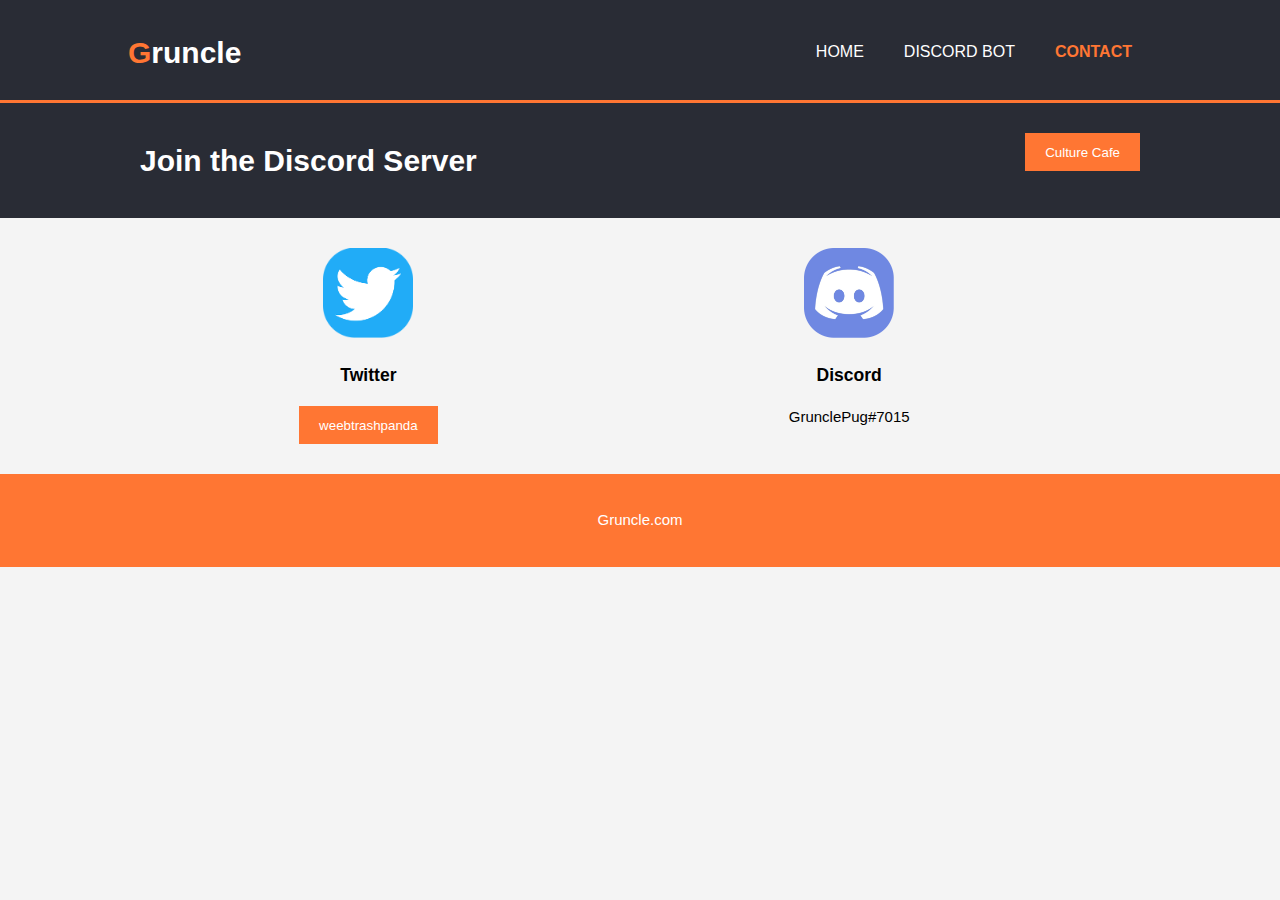
==== contact.html @ 2c4a375e "GruncleWebsite" ====
<!DOCTYPE html>
<html lang="en" dir="ltr">
  <head>
    <meta charset="utf-8">
    <meta name="viewport" content="width=device-width">
    <meta name="description" content="Gruncle.com is a Multistage aerobic capacity test that progressively gets more difficult as it continues.">
    <meta name="keywords" content="gruncle, grunclepug, grunclebot">
    <meta name="author" content="Chad Humphries">
    <title>Gruncle | Contact</title>
    <link rel="stylesheet" href="./css/style.css">
  </head>
  <body>
    <header>
      <div class="container">
        <div id="logo">
          <h1><span class="highlight">G</span>runcle</h1>
        </div>
        <nav>
          <ul>
            <li><a href="index.html">Home</a></li>
            <li><a href="grunclebot.html">Discord Bot</a></li>
            <li class="current"><a href="contact.html">Contact</a></li>
          </ul>
        </nav>
      </div>
    </header>

    <section id="discord">
      <div class="container">
        <h1>Join the Discord Server</h1>
        <button class="button_1" onclick="window.open('https://discord.gg/MuKwkwU', '_blank')">Culture Cafe</button>
      </div>
    </section>

    <section id="boxes">
      <div class="container">
        <div class="box">
          <img src="./img/logo_twitter.png">
          <h3>Twitter</h3>
          <button class="button_1" onclick="window.open('https://twitter.com/GrunclePug', '_blank')">weebtrashpanda</button>
        </div>

        <div class="box">
          <img src="./img/logo_discord.png">
          <h3>Discord</h3>
          <p>GrunclePug#7015</p>
        </div>
      </div>
    </section>

    <footer>
      <p>Gruncle.com</p>
    </footer>
  </body>
</html>
---- css/style.css ----
body
{
  font: 15px/1.5 Arial, Helvetica, sans-serif;
  padding:0;
  margin:0;
  background-color:#f4f4f4;
}

/* Global */
.container
{
  width:80%;
  margin:auto;
  overflow:hidden;
}

ul
{
  margin:0;
  padding:0;
}

.button_1
{
  height:38px;
  background:#FF7633;
  border:0;
  padding-left:20px;
  padding-right:20px;
  color:#ffffff;
}

.dark
{
  padding:15px;
  background:#292C35;
  color:#ffffff;
  margin-top:10px;
  margin-bottom:10px;
}

/* Header */
header
{
  background:#292C35;
  color:#ffffff;
  padding-top:30px;
  min-height:70px;
  border-bottom:#FF7633 3px solid;
}

header a
{
  color:#ffffff;
  text-decoration:none;
  text-transform:uppercase;
  font-size:16px;
}

header li
{
  float:left;
  display:inline;
  padding:0 20px 0 20px;
}

header #logo
{
  float:left;
}

header #logo h1
{
  margin:0;
}

header nav
{
  float:right;
  margin-top:10px;
}

header .highlight, header .current a
{
  color:#FF7633;
  font-weight:bold;
}

header a:hover
{
  color:#cccccc;
  font-weight:bold;
}

/* Showcase */
#showcase
{
  min-height:400px;
  background:url('../img/showcase.png') no-repeat center;
  background-size:cover;
  text-align:center;
  color:#ffffff;
}

#showcase h1
{
  margin-top:100px;
  font-size:55px;
  margin-bottom:10px;
}

#showcase p
{
  font-size:20px;
}

/* Discord */
#discord
{
  padding:15px;
  color:#ffffff;
  background:#292C35;
}

#discord h1
{
  float:left;
}

#discord button
{
  float:right;
  margin-top:15px;
}

/* Boxes */
#boxes
{
  margin-top:20px;
}

#boxes .box
{
  float:left;
  text-align:center;
  width:45%;
  padding:10px;
}

#boxes .box img
{
  width:90px;
}

#boxes article
{
  text-align:center;
  width:98%;
  padding:10px;
}

#boxes article img
{
  width:200px;
}

#boxes .highlight
{
  font-weight:bold;
}

/* Footer */
footer
{
  padding:20px;
  margin-top:20px;
  color:#ffffff;
  background-color:#FF7633;
  text-align:center;
}

/* Media Queries */
@media(max-width: 768px)
{
  header #logo,
  header nav
  header nav li,
  #discord h1,
  #discord button,
  #boxes .box
  {
    float:none;
    text-align:center;
    width:100%;
  }

  header
  {
    padding-bottom:20px;
  }

  #showcase h1
  {
    margin-top:40px;
  }

  #discord button
  {
    display:block;
    width:100%;
  }
}
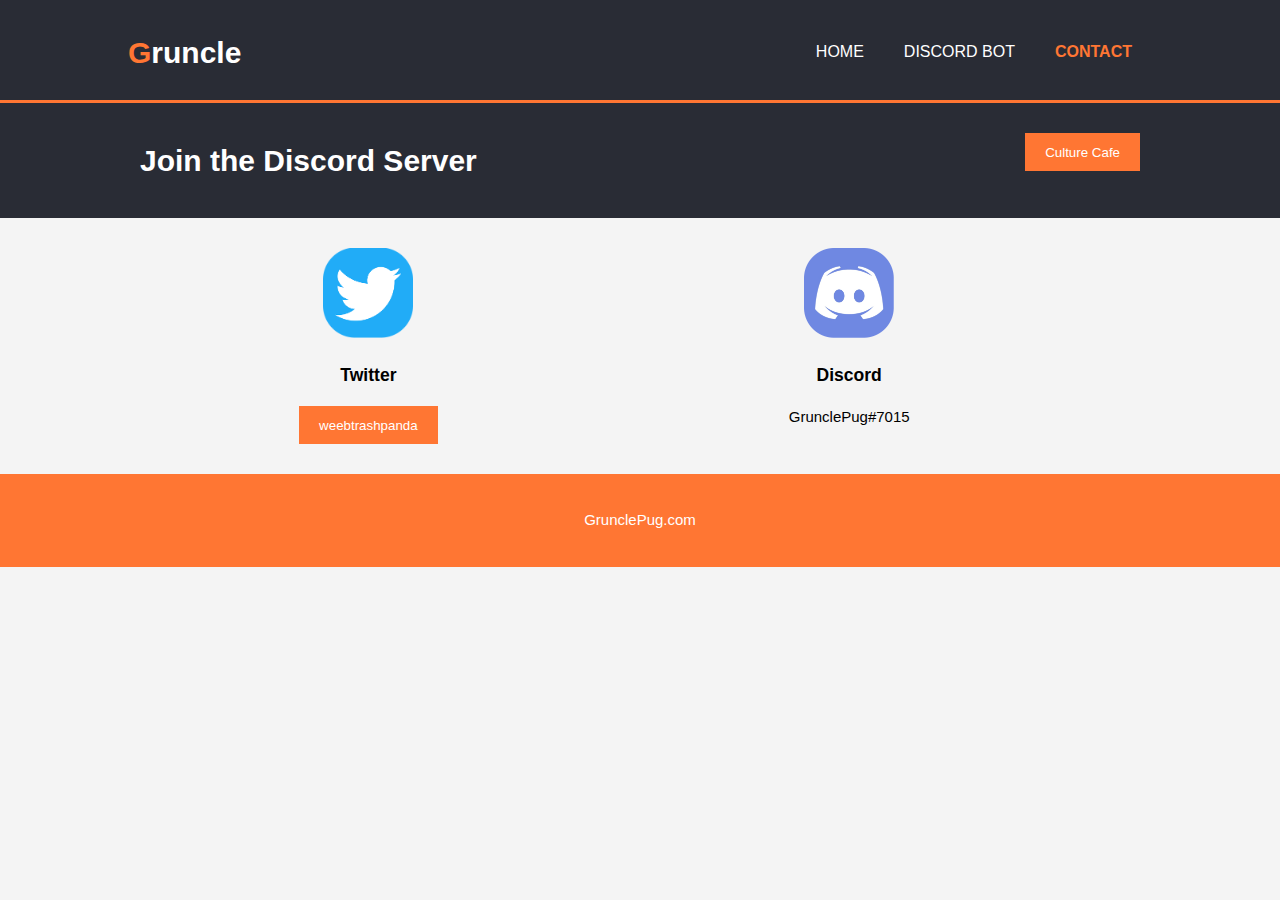
==== commit a2f37105: "GruncleWebsite" ====
--- a/contact.html
+++ b/contact.html
@@ -49,7 +49,7 @@
     </section>
 
     <footer>
-      <p>Gruncle.com</p>
+      <p>GrunclePug.com</p>
     </footer>
   </body>
 </html>
--- a/css/style.css
+++ b/css/style.css
@@ -35,8 +35,7 @@
   padding:15px;
   background:#292C35;
   color:#ffffff;
-  margin-top:10px;
-  margin-bottom:10px;
+  margin:10px 10% 10px 10%;
 }
 
 /* Header */
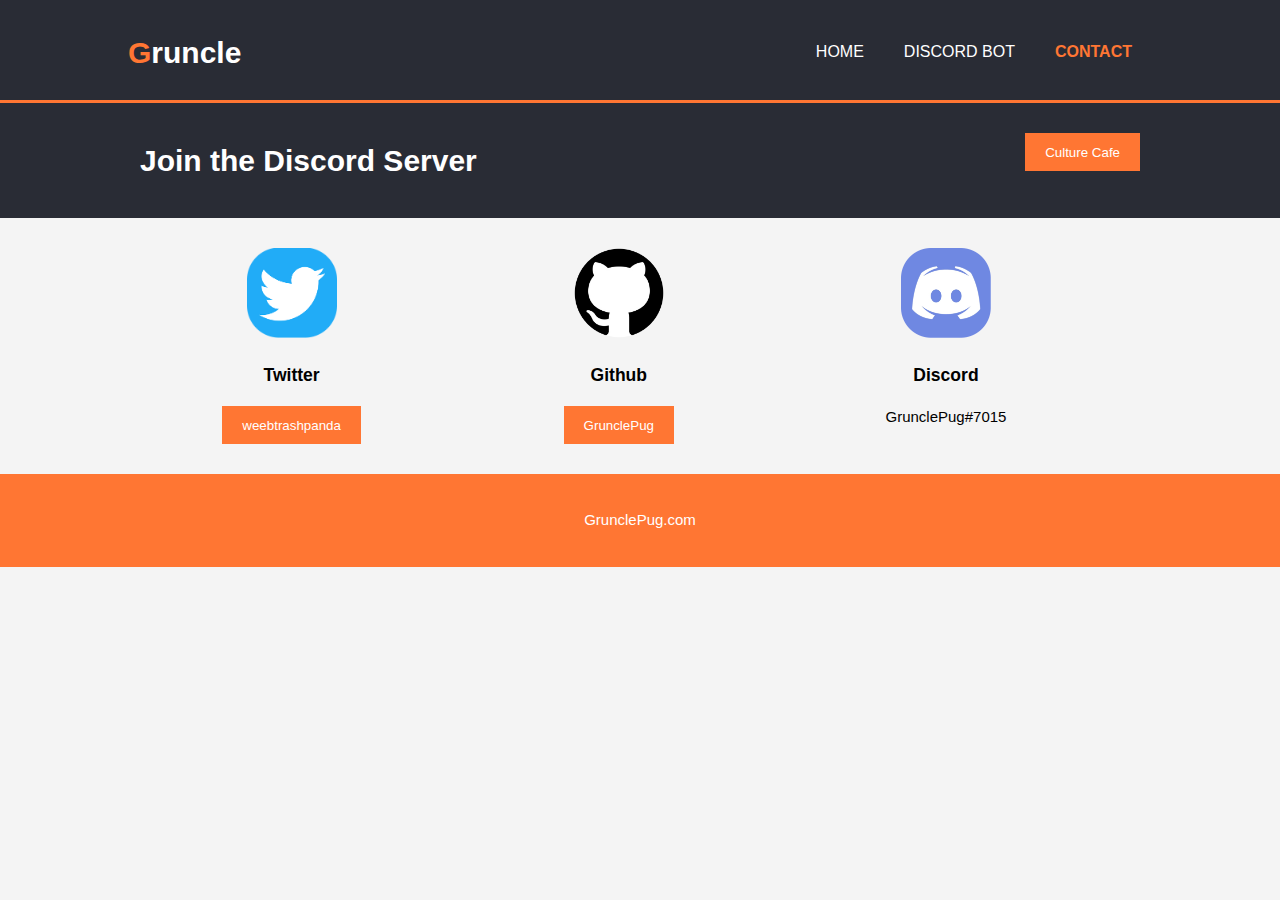
==== commit f0614775: "Added Github info and link" ====
--- a/contact.html
+++ b/contact.html
@@ -8,6 +8,7 @@
     <meta name="author" content="Chad Humphries">
     <title>Gruncle | Contact</title>
     <link rel="stylesheet" href="./css/style.css">
+    <link rel="shortcut icon" type="image/png" href="./img/logo_grunclebot.png">
   </head>
   <body>
     <header>
@@ -41,6 +42,12 @@
         </div>
 
         <div class="box">
+          <img src="./img/logo_github.png">
+          <h3>Github</h3>
+          <button class="button_1" onclick="window.open('https://github.com/GrunclePug', '_blank')">GrunclePug</button>
+        </div>
+
+        <div class="box">
           <img src="./img/logo_discord.png">
           <h3>Discord</h3>
           <p>GrunclePug#7015</p>
--- a/css/style.css
+++ b/css/style.css
@@ -142,7 +142,7 @@
 {
   float:left;
   text-align:center;
-  width:45%;
+  width:30%;
   padding:10px;
 }
 
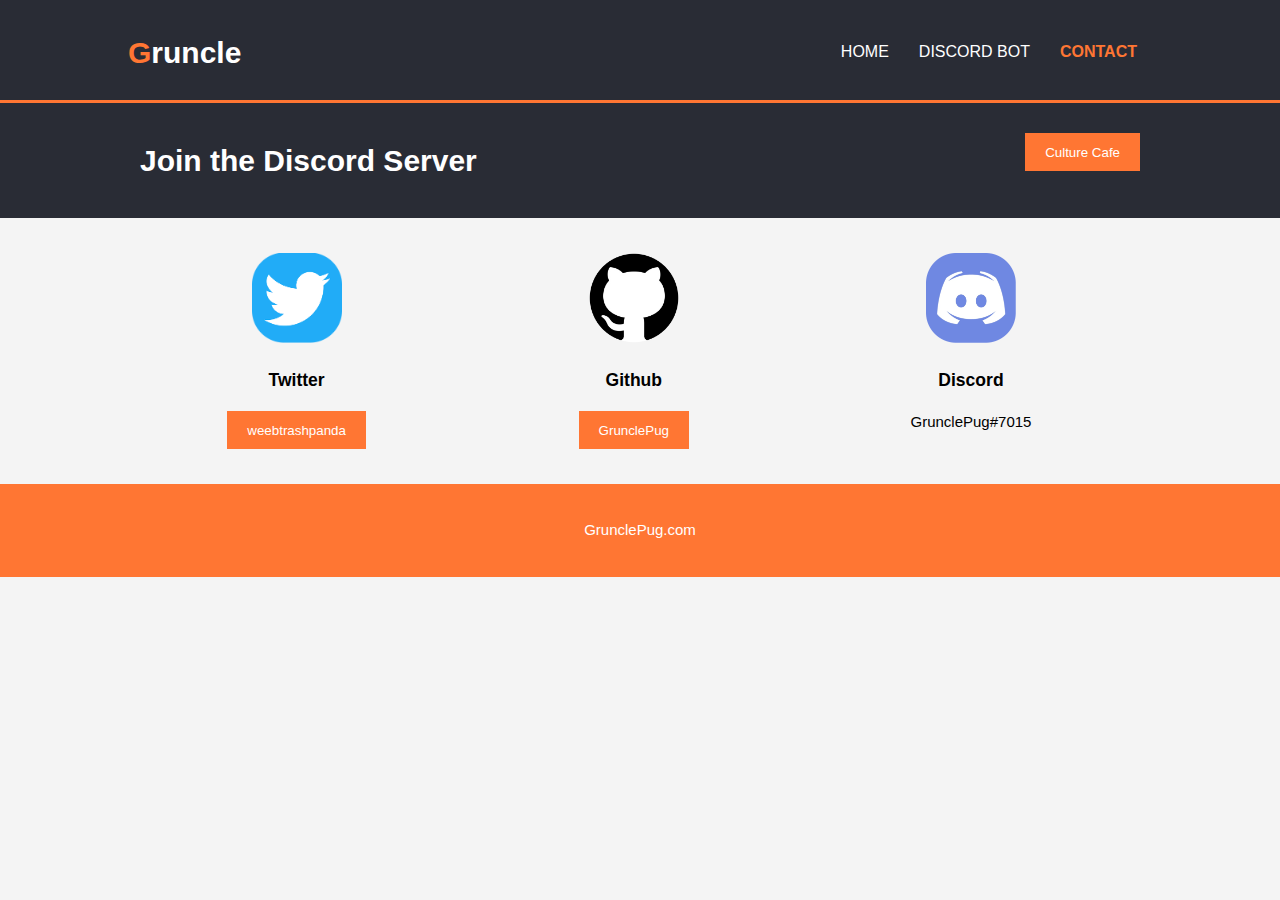
==== commit 24770e6f: "Changing page descriptions" ====
--- a/contact.html
+++ b/contact.html
@@ -3,7 +3,7 @@
   <head>
     <meta charset="utf-8">
     <meta name="viewport" content="width=device-width">
-    <meta name="description" content="Gruncle.com is a Multistage aerobic capacity test that progressively gets more difficult as it continues.">
+    <meta name="description" content="GrunclePug.com | Contact the developer">
     <meta name="keywords" content="gruncle, grunclepug, grunclebot">
     <meta name="author" content="Chad Humphries">
     <title>Gruncle | Contact</title>
@@ -29,7 +29,7 @@
     <section id="discord">
       <div class="container">
         <h1>Join the Discord Server</h1>
-        <button class="button_1" onclick="window.open('https://discord.gg/MuKwkwU', '_blank')">Culture Cafe</button>
+        <button class="button_1" onclick="window.open('https://discord.gg/MuKwkwU', '_blank')" title="Culture Cafe on Discord">Culture Cafe</button>
       </div>
     </section>
 
@@ -38,13 +38,13 @@
         <div class="box">
           <img src="./img/logo_twitter.png">
           <h3>Twitter</h3>
-          <button class="button_1" onclick="window.open('https://twitter.com/GrunclePug', '_blank')">weebtrashpanda</button>
+          <button class="button_1" onclick="window.open('https://twitter.com/GrunclePug', '_blank')" title="Go to my Twitter page">weebtrashpanda</button>
         </div>
 
         <div class="box">
           <img src="./img/logo_github.png">
           <h3>Github</h3>
-          <button class="button_1" onclick="window.open('https://github.com/GrunclePug', '_blank')">GrunclePug</button>
+          <button class="button_1" onclick="window.open('https://github.com/GrunclePug', '_blank')" title="Go to my Github page">GrunclePug</button>
         </div>
 
         <div class="box">
--- a/css/style.css
+++ b/css/style.css
@@ -60,7 +60,7 @@
 {
   float:left;
   display:inline;
-  padding:0 20px 0 20px;
+  padding:0 15px 0 15px;
 }
 
 header #logo
@@ -143,7 +143,7 @@
   float:left;
   text-align:center;
   width:30%;
-  padding:10px;
+  padding:15px;
 }
 
 #boxes .box img
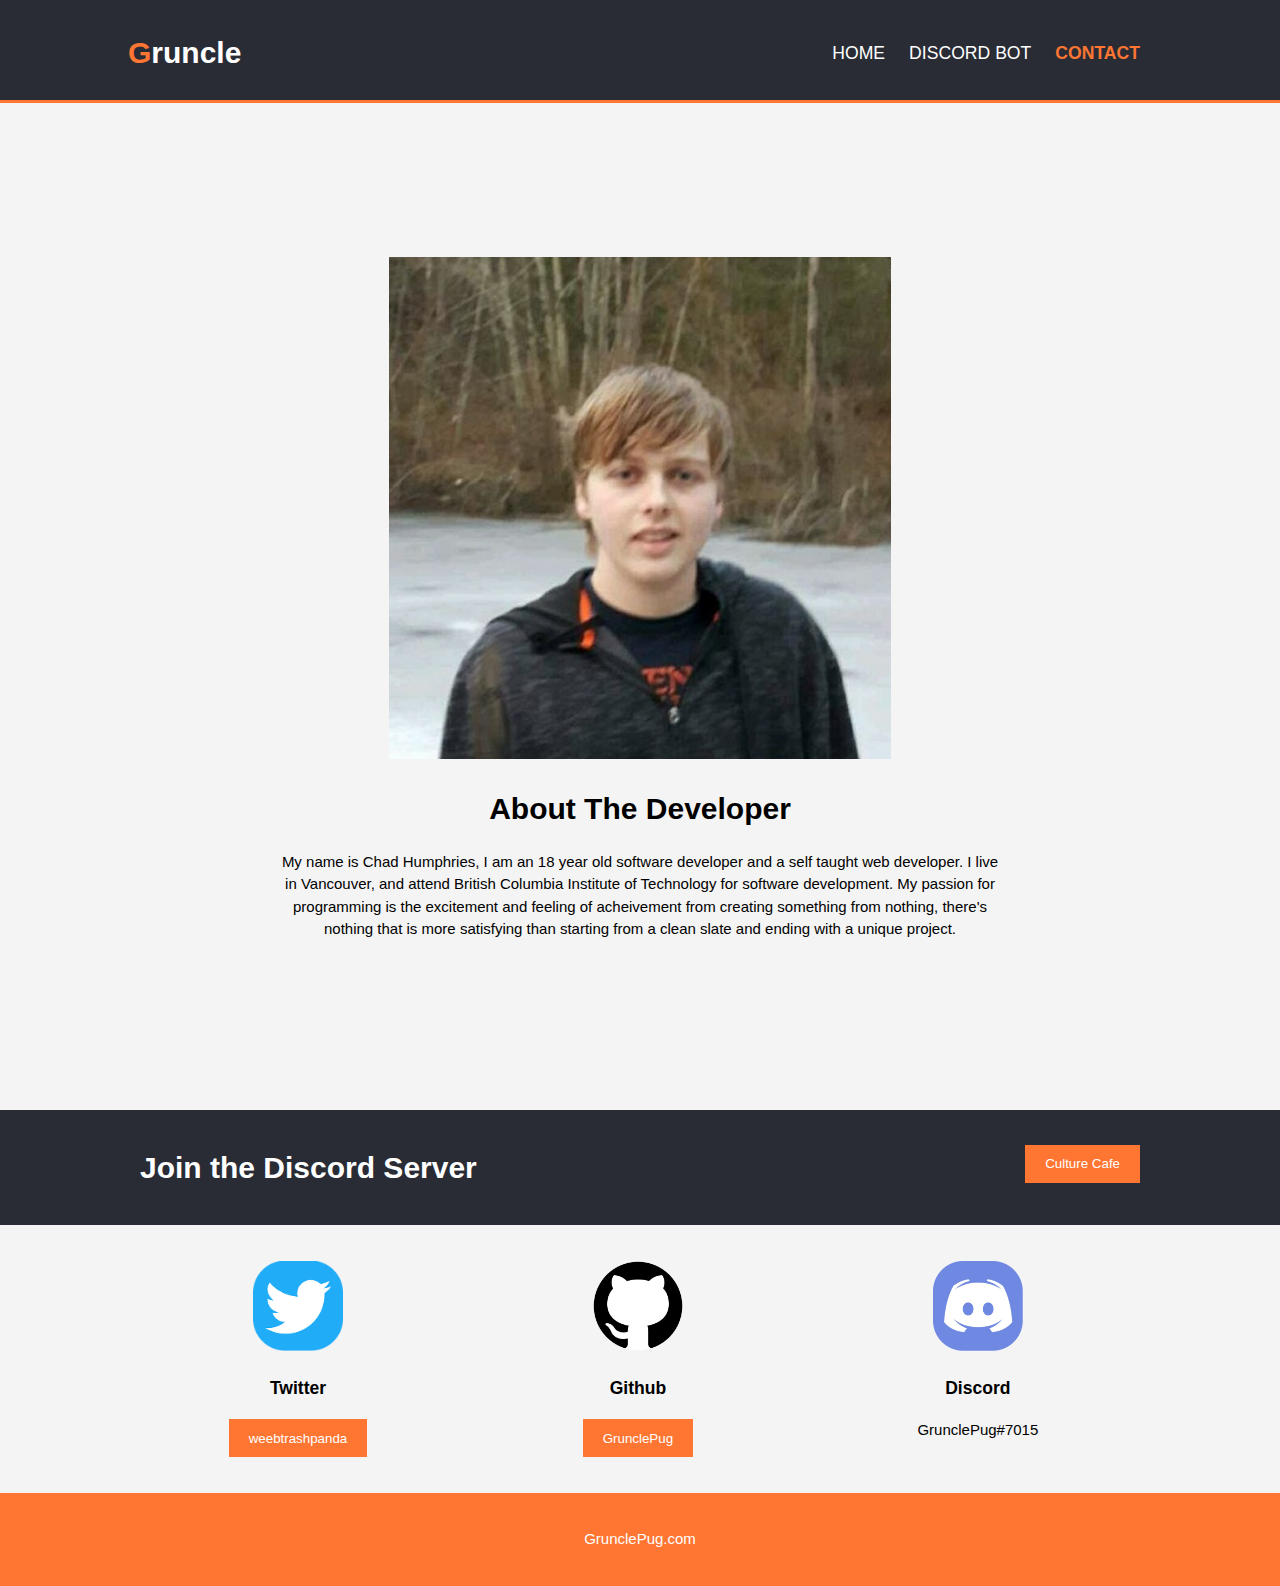
==== commit f9e22f12: "basic cleanup, and added an about developer section." ====
--- a/contact.html
+++ b/contact.html
@@ -26,6 +26,21 @@
       </div>
     </header>
 
+    <section id="about">
+      <div class="container">
+        <div class="box">
+          <img src="./img/logo_developer.jpg"/>
+          <h1>About The Developer</h1>
+          <p>
+            My name is Chad Humphries, I am an 18 year old software developer and a self taught web developer.
+            I live in Vancouver, and attend British Columbia Institute of Technology for software development.
+            My passion for programming is the excitement and feeling of acheivement from creating something from nothing,
+            there's nothing that is more satisfying than starting from a clean slate and ending with a unique project.
+          </p>
+        </div>
+      </div>
+    </section>
+
     <section id="discord">
       <div class="container">
         <h1>Join the Discord Server</h1>
@@ -36,19 +51,19 @@
     <section id="boxes">
       <div class="container">
         <div class="box">
-          <img src="./img/logo_twitter.png">
+          <img src="./img/logo_twitter.png"/>
           <h3>Twitter</h3>
           <button class="button_1" onclick="window.open('https://twitter.com/GrunclePug', '_blank')" title="Go to my Twitter page">weebtrashpanda</button>
         </div>
 
         <div class="box">
-          <img src="./img/logo_github.png">
+          <img src="./img/logo_github.png"/>
           <h3>Github</h3>
           <button class="button_1" onclick="window.open('https://github.com/GrunclePug', '_blank')" title="Go to my Github page">GrunclePug</button>
         </div>
 
         <div class="box">
-          <img src="./img/logo_discord.png">
+          <img src="./img/logo_discord.png"/>
           <h3>Discord</h3>
           <p>GrunclePug#7015</p>
         </div>
--- a/css/style.css
+++ b/css/style.css
@@ -30,12 +30,19 @@
   color:#ffffff;
 }
 
+.button_1:hover
+{
+  color:#E4E4E4;
+  background:#FF8B32;
+  transition-duration:0.25s;
+}
+
 .dark
 {
   padding:15px;
   background:#292C35;
   color:#ffffff;
-  margin:10px 10% 10px 10%;
+  margin:10px 10%;
 }
 
 /* Header */
@@ -48,35 +55,35 @@
   border-bottom:#FF7633 3px solid;
 }
 
+header #logo
+{
+  float:left;
+}
+
+header #logo h1
+{
+  margin:0;
+}
+
+header nav
+{
+  float:right;
+  margin-top:10px;
+}
+
+header li
+{
+  float:left;
+  display:inline;
+  padding:0 12px;
+}
+
 header a
 {
   color:#ffffff;
   text-decoration:none;
   text-transform:uppercase;
-  font-size:16px;
-}
-
-header li
-{
-  float:left;
-  display:inline;
-  padding:0 15px 0 15px;
-}
-
-header #logo
-{
-  float:left;
-}
-
-header #logo h1
-{
-  margin:0;
-}
-
-header nav
-{
-  float:right;
-  margin-top:10px;
+  font-size:1.1rem;
 }
 
 header .highlight, header .current a
@@ -87,7 +94,7 @@
 
 header a:hover
 {
-  color:#cccccc;
+  color:#E4E4E4;
   font-weight:bold;
 }
 
@@ -104,7 +111,7 @@
 #showcase h1
 {
   margin-top:100px;
-  font-size:55px;
+  font-size:3.7rem;
   margin-bottom:10px;
 }
 
@@ -129,7 +136,7 @@
 #discord button
 {
   float:right;
-  margin-top:15px;
+  margin-top:20px;
 }
 
 /* Boxes */
@@ -143,7 +150,7 @@
   float:left;
   text-align:center;
   width:30%;
-  padding:15px;
+  padding:1.6%;
 }
 
 #boxes .box img
@@ -155,7 +162,7 @@
 {
   text-align:center;
   width:98%;
-  padding:10px;
+  padding:1%;
 }
 
 #boxes article img
@@ -163,9 +170,24 @@
   width:200px;
 }
 
-#boxes .highlight
-{
-  font-weight:bold;
+/* About */
+#about .box
+{
+  float:left;
+  text-align:center;
+  width:70%;
+  padding:15%;
+}
+
+#about .box p
+{
+  max-width:800px;
+}
+
+#about .box img
+{
+  width:70%;
+  margin:20px, 15%;
 }
 
 /* Footer */
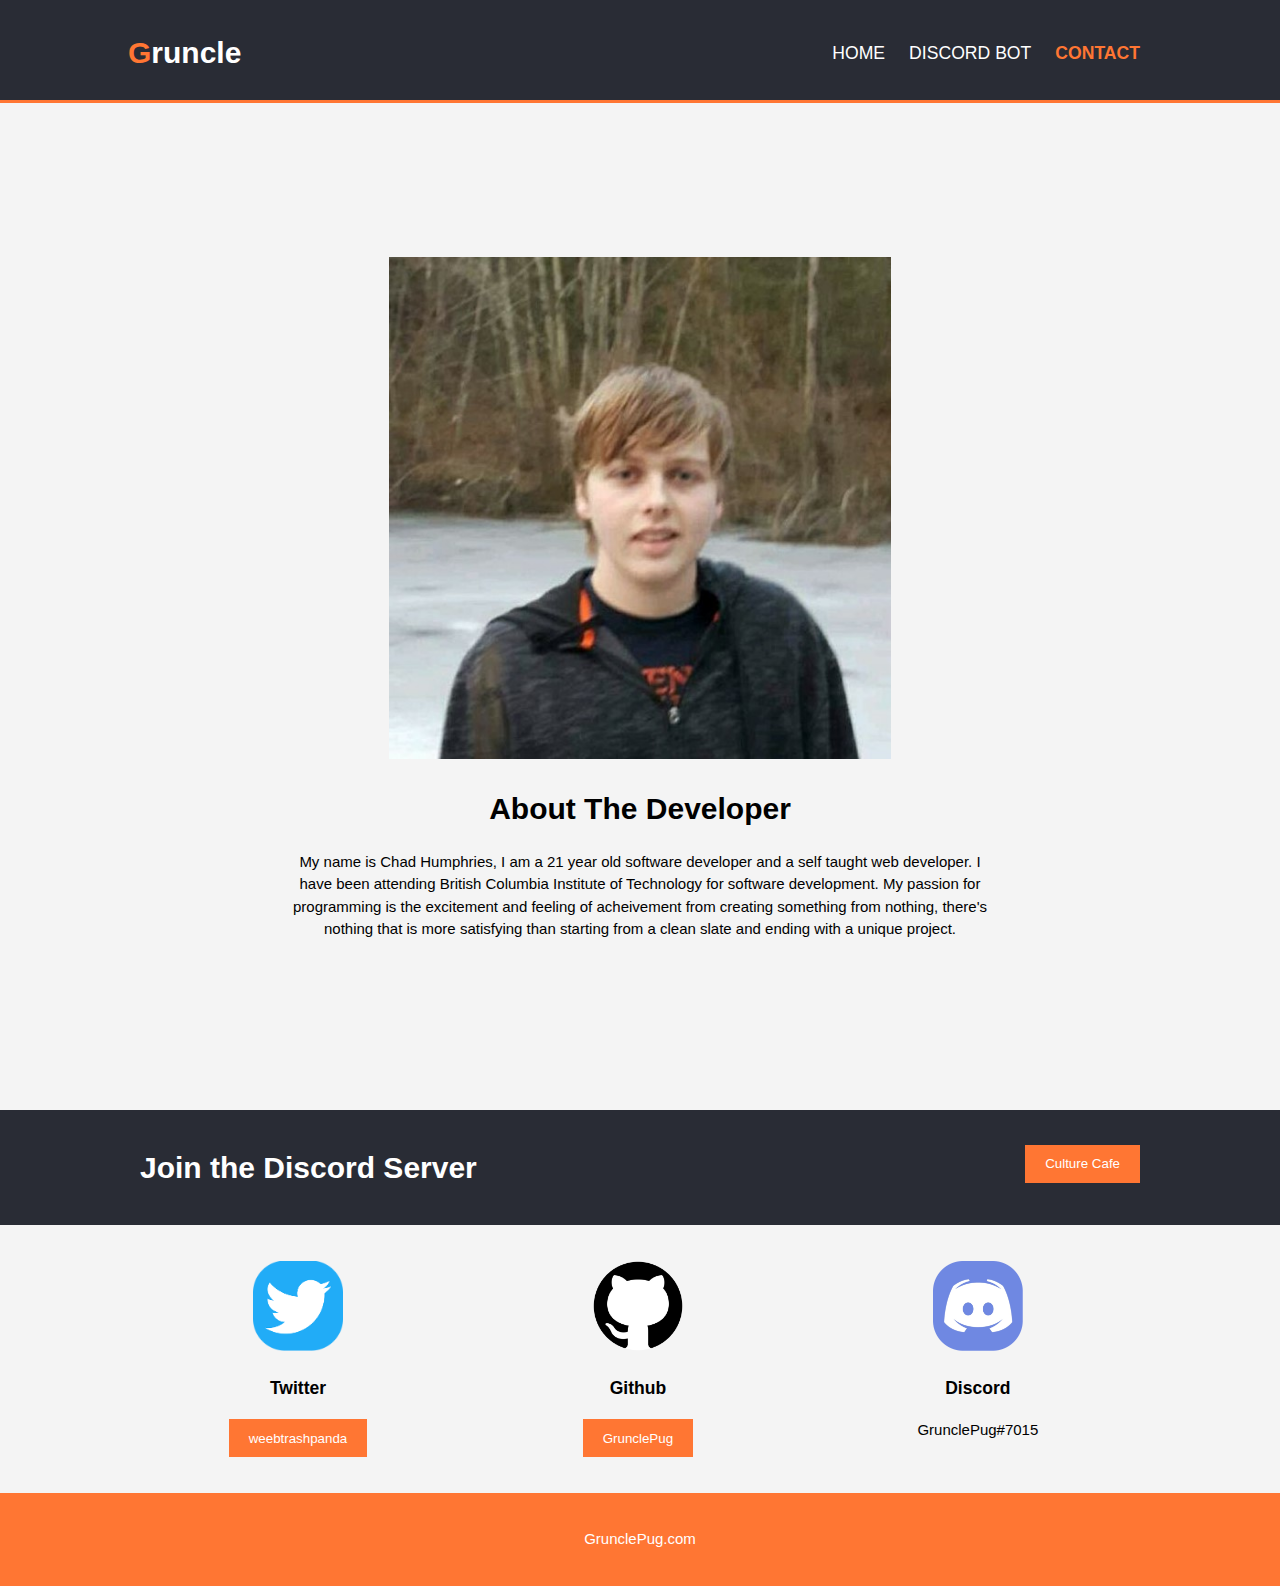
==== commit 689ae6b3: "Spring Cleaning" ====
--- a/contact.html
+++ b/contact.html
@@ -32,8 +32,8 @@
           <img src="./img/logo_developer.jpg"/>
           <h1>About The Developer</h1>
           <p>
-            My name is Chad Humphries, I am an 18 year old software developer and a self taught web developer.
-            I live in Vancouver, and attend British Columbia Institute of Technology for software development.
+            My name is Chad Humphries, I am a 21 year old software developer and a self taught web developer.
+            I have been attending British Columbia Institute of Technology for software development.
             My passion for programming is the excitement and feeling of acheivement from creating something from nothing,
             there's nothing that is more satisfying than starting from a clean slate and ending with a unique project.
           </p>
